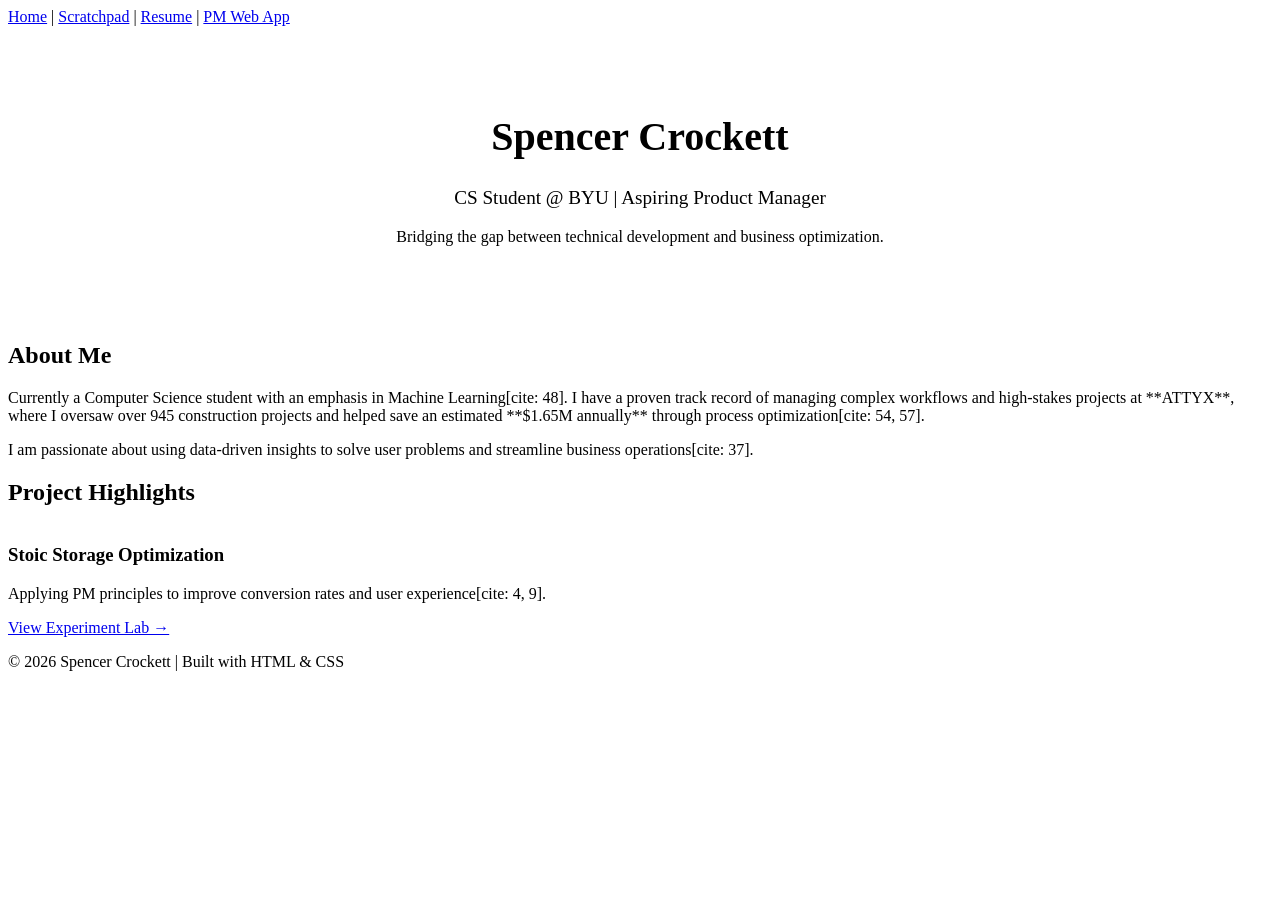
==== index.html @ 6e199ffd "Add files via upload" ====
<!DOCTYPE html>
<html lang="en">
<head>
    <meta charset="UTF-8">
    <meta name="viewport" content="width=device-width, initial-scale=1.0">
    <title>Spencer Crockett | Product Management Portfolio</title>
    <link rel="stylesheet" href="styles/styles.css">
</head>
<body>

<div class="container">
    <nav>
        <a href="#">Home</a> |
        <a href="html/scratch.html">Scratchpad</a> |
        <a href="html/resume.html">Resume</a> |
        <a href="html/webapp.html">PM Web App</a>
    </nav>

    <header class="content-block" style="text-align: center; padding: 60px 20px;">
        <h1 style="font-size: 2.5em;">Spencer Crockett</h1>
        <p class="highlight" style="font-size: 1.2em;">CS Student @ BYU | Aspiring Product Manager</p>
        <p>Bridging the gap between technical development and business optimization.</p>
    </header>

    <section class="content-block">
        <h2>About Me</h2>
        <p>
            Currently a Computer Science student with an emphasis in Machine Learning[cite: 48]. 
            I have a proven track record of managing complex workflows and high-stakes projects at **ATTYX**, 
            where I oversaw over 945 construction projects and helped save an estimated **$1.65M annually** through process optimization[cite: 54, 57].
        </p>
        <p>
            I am passionate about using data-driven insights to solve user problems and streamline business operations[cite: 37].
        </p>
    </section>

    <section class="content-block">
      <h2>Project Highlights</h2>
      <div style="display: grid; gap: 20px;">
          <div class="card p-3">
              <h3>Stoic Storage Optimization</h3>
              <p>Applying PM principles to improve conversion rates and user experience[cite: 4, 9].</p>
              <a href="html/scratch.html" class="highlight">View Experiment Lab →</a>
          </div>
      </div>
    </section>

    <div class="footer">
        <p>© 2026 Spencer Crockett | Built with HTML & CSS</p>
    </div>
</div>

</body>
</html>
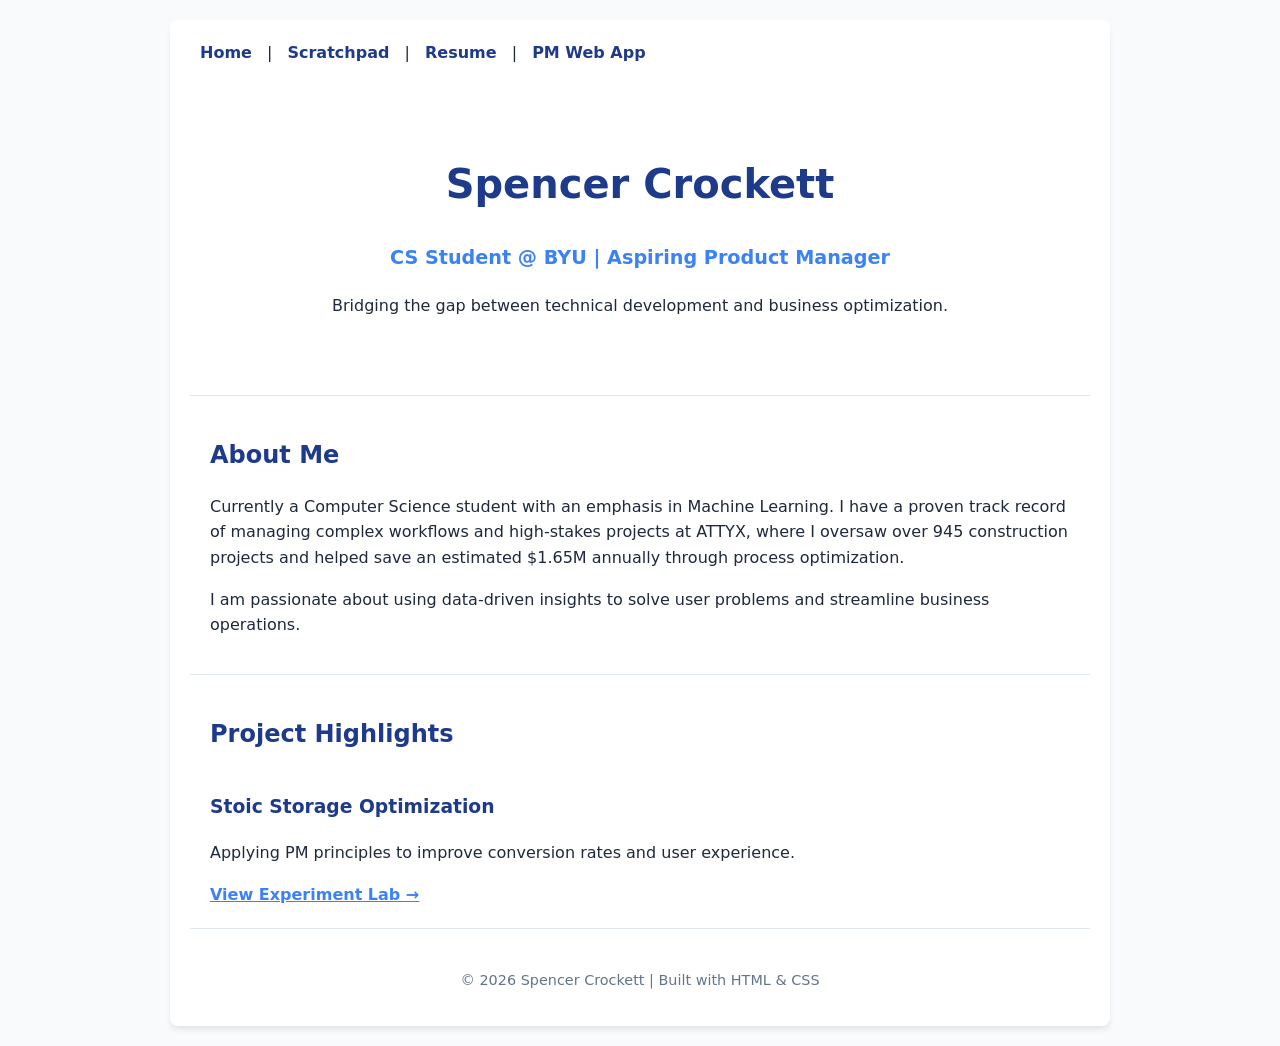
==== commit fb5b9cfc: "Update index.html" ====
--- a/index.html
+++ b/index.html
@@ -25,12 +25,12 @@
     <section class="content-block">
         <h2>About Me</h2>
         <p>
-            Currently a Computer Science student with an emphasis in Machine Learning[cite: 48]. 
-            I have a proven track record of managing complex workflows and high-stakes projects at **ATTYX**, 
-            where I oversaw over 945 construction projects and helped save an estimated **$1.65M annually** through process optimization[cite: 54, 57].
+            Currently a Computer Science student with an emphasis in Machine Learning. 
+            I have a proven track record of managing complex workflows and high-stakes projects at ATTYX, 
+            where I oversaw over 945 construction projects and helped save an estimated $1.65M annually through process optimization.
         </p>
         <p>
-            I am passionate about using data-driven insights to solve user problems and streamline business operations[cite: 37].
+            I am passionate about using data-driven insights to solve user problems and streamline business operations.
         </p>
     </section>
 
@@ -39,7 +39,7 @@
       <div style="display: grid; gap: 20px;">
           <div class="card p-3">
               <h3>Stoic Storage Optimization</h3>
-              <p>Applying PM principles to improve conversion rates and user experience[cite: 4, 9].</p>
+              <p>Applying PM principles to improve conversion rates and user experience.</p>
               <a href="html/scratch.html" class="highlight">View Experiment Lab →</a>
           </div>
       </div>
@@ -51,4 +51,4 @@
 </div>
 
 </body>
-</html>+</html>
--- a/styles/styles.css
+++ b/styles/styles.css
@@ -0,0 +1,18 @@
+body { 
+    font-family: 'Inter', system-ui, -apple-system, sans-serif; 
+    background-color: #f8fafc; /* Professional light gray/blue */
+    color: #1e293b;
+    line-height: 1.6;
+    margin: 0;
+    padding: 20px;
+}
+
+h1, h2, h3 { color: #1e3a8a; }
+
+.container { max-width: 900px; margin: auto; padding: 20px; background: white; border-radius: 8px; box-shadow: 0 4px 6px -1px rgb(0 0 0 / 0.1); }
+.content-block { padding: 20px; border-bottom: 1px solid #e2e8f0; }
+.footer { text-align: center; margin-top: 40px; font-size: 0.9em; color: #64748b; }
+
+.highlight { color: #3b82f6; font-weight: bold; }
+nav a { text-decoration: none; color: #1e3a8a; font-weight: 600; margin: 0 10px; }
+nav a:hover { color: #3b82f6; }
